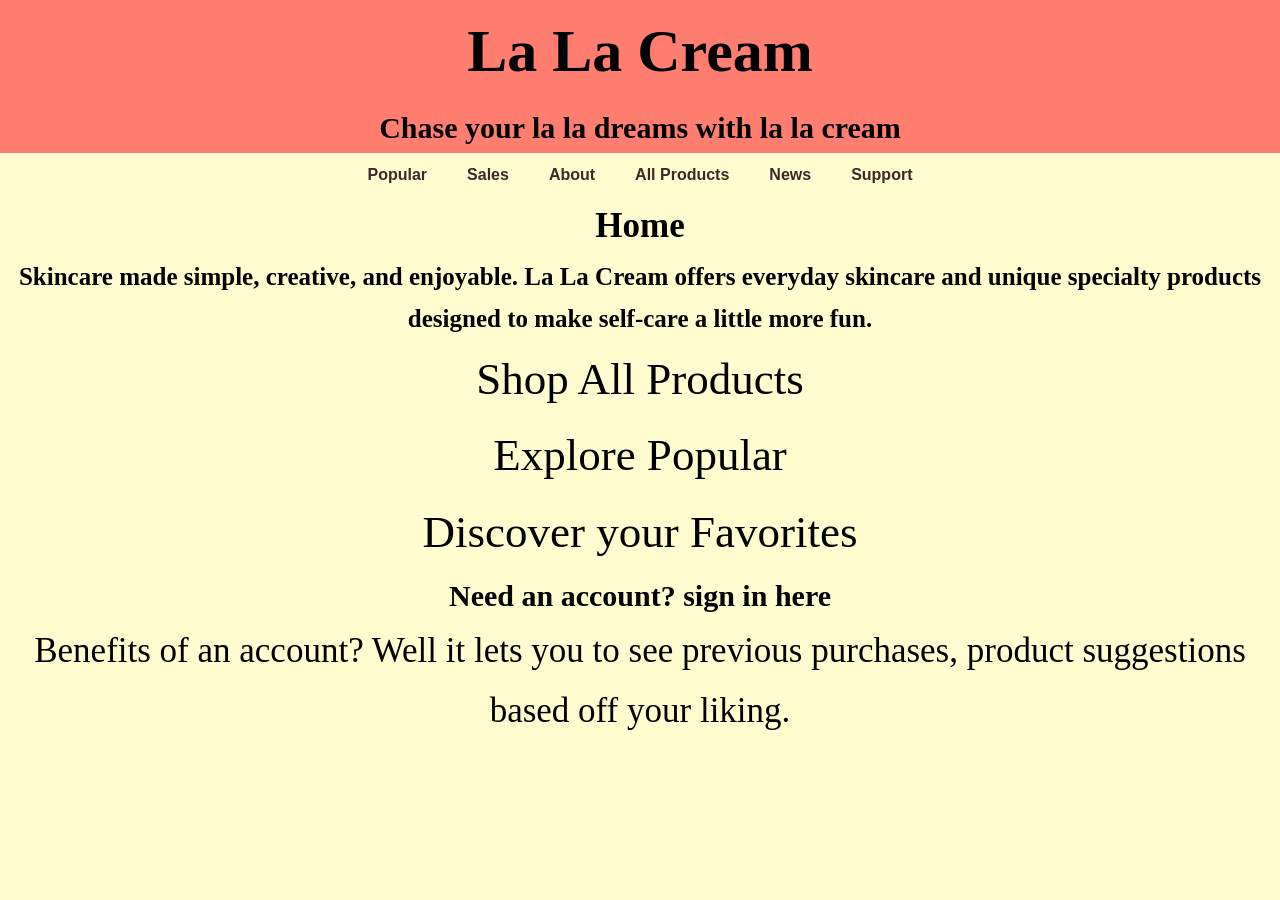
==== index.html @ 6cc4fc58 "j j" ====
<!DOCTYPE html>
<html lang="en">
     <link rel="stylesheet" href="style.css">
<head>
 <h1 id="main-title">La La Cream</h1>
  <h2>Chase your la la dreams with la la cream</h2>
  <nav>
    <a href="page2.html">Popular</a>
    <a href="page3.html">Sales</a>
    <a href="page4.html">About</a>
    <a href="page5.html">All Products</a>
    <a href="page6.html">News</a>
    <a href="page7.html">Support</a>
  </nav>
  <meta charset="UTF-8">

</head>
<body>
<h3>Home</h3>

</body>
<h4>Skincare made simple, creative, and enjoyable. La La Cream offers everyday skincare and unique specialty products designed to make self-care a little more fun.</h4>
<ul>Shop All Products</ul>
<ul>Explore Popular</ul>
<ul>Discover your Favorites</ul>

<h5>Need an account? sign in here</h5>
<p>Benefits of an account? Well it lets you to see previous purchases, product suggestions based off your liking.</p>


</html>
---- style.css ----
* {
    box-sizing: border-box;
    margin: 0;
    padding: 0;
}

html {
    scroll-behavior: smooth;
}

body {
    font-family: 'Lora', serif;
    line-height: 1.7;
    background-color: #fffdd0;
}

header {
    background-color: #FFFDD0;
    padding: 22px 50px;
    border-bottom: 2px solid #FF7E70;
    position: sticky;
    top: 0;
    z-index: 1000;
}

.logo {
    font-family: 'Lobster', cursive;
    font-size: 42px;
    color: #ff4B33;
    text-align: center;
    margin-bottom: 12px;
}



h1 {
    font-size: 60px;
    font-family: 'lobster', cursive;
    text-align: center;
    background-color: #Ff7e70;
    margin:0;
    padding: 0px;
}
h2 {
    font-size: 30px;
    font-family: 'lobster', cursive;
    text-align: center;
    background-color: #Ff7e70;
    margin:0;
    padding: 0px;
}
h3 {
    font-size: 35px;
    font-family: 'lobster', cursive;
    text-align: center;
}
h4 {
    font-size: 25px;
    font-family: 'lobster', cursive;
    text-align: center;
}
h5 {
        font-size: 30px;
    font-family: 'lobster', cursive;
    text-align: center;
}
p {
        font-size: 35px;
    font-family: 'lobster', cursive;
    text-align: center;
}

ul {
        font-size: 45px;
    font-family: 'lobster', cursive;
    text-align: center;
}


nav {
    display: flex;
    justify-content: center;
    align-items: center;
    gap: 12px;
    flex-wrap: wrap;
}

nav a {
    color: #3d2925;
    text-decoration: none;
    font-family:'Gill Sans', 'Gill Sans MT', Calibri, 'Trebuchet MS', sans-serif;
    font-weight: 600;
    font-size: 16px;
    padding: 8px 14px;
    border-radius: 20px;
    transition: all 0.3s ease;
}

nav a:hover {
    background-color: #Ff7e70;
    color: #fff;
    transform: translateY(-2px);
}




.hero {
    text-align: center;
    padding: 110px 20px;
    background: linear-gradient(135deg, #Ff7E70, #FF4B33);
    color: white;
}

.hero h1 {
    font-family: 'Lobster', cursive;
    color: white;
    font-size: 76px;
    margin-bottom: 8px;
}

.hero h2 {
    font-family:'Gill Sans', 'Gill Sans MT', Calibri, 'Trebuchet MS', sans-serif;
    color: white;
    font-size: 32px;
    margin-bottom: 20px;
}

.hero p {
    max-width: 700px;
    margin: 0 auto;
    font-size: 19px;
}




.button {
    display: inline-block;
    margin: 25px 6px 0;
    padding: 12px 26px;
    background-color: #FFFDD0;
    color: #FF4B33;
    text-decoration: none;
    border-radius: 25px;
    font-family: 'Playfair Display', serif;
    font-weight: bold;
    border: 2px solid #FFFDD0;
    transition: all 0.3s ease;
}

.button:hover {
    background-color: transparent;
    color: #FFFDD0;
    transform: translateY(-3px);
}

.dark-button {
    background-color: #FF4B33;
    color: #FFFDD0;
    border-color: #FF4B33;
}

.dark-button:hover {
    background-color: #FF7E70;
    color: #FFFDD0;
    border-color: #FF7E70;
}




.section {
    padding: 75px 8%;
    text-align: center;
}

.light-section {
    background-color: #fff8ed;
}

.section h2,
.page-title {
    font-family: 'Playfair Display', serif;
    color:#FF4B33;
    font-size: 40px;
    margin-bottom: 18px;
}

.page-intro {
    text-align: center;
    max-width: 750px;
    margin: 0 auto 45px;
    font-size: 18px;
}



.product-grid {
    display: grid;
    grid-template-columns: repeat(4, 1fr);
    gap: 28px;
    max-width: 1250px;
    margin: 0 auto;
}

.product-card {
    background-color: #fff;
    border: 1px solid #f1c0b8;
    border-radius: 16px;
    overflow: hidden;
    padding-bottom: 22px;
    transition: all 0.3s ease;
}

.product-card:hover {
    transform: translateY(-7px);
    box-shadow: 0 12px 25px rgba(61, 41, 37, 0.12);
}

.product-card img {
    width: 100%;
    height: 230px;
    object-fit: cover;
}

.product-card h3 {
    font-family: 'Playfair Display', serif;
    color: #FF4B33;
    font-size: 22px;
    margin: 18px 12px 8px;
}

.product-card p {
    font-size: 14px;
    padding: 0 18px;
}

.price {
    font-weight: bold;
    font-size: 18px;
    color: #3d2925;
    margin: 14px 10px 0;
}




.category-grid {
    display: grid;
    grid-template-columns: repeat(3, 1fr);
    gap: 28px;
    max-width: 1050px;
    margin: auto;
}

.category {
    background-color: white;
    padding: 35px 25px;
    border-radius: 16px;
    border: 1px solid #f1c0b8;
    transition: all 0.3s ease;
}

.category:hover {
    transform: translateY(-7px);
    box-shadow: 0 10px 20px rgba(61, 41, 37, 0.1);
}

.category h3 {
    font-family: 'Playfair Display', serif;
    color: #FF4B33;
    font-size: 25px;
    margin-bottom: 10px;
}




.article {
    max-width: 900px;
    margin: 0 auto 25px;
    background-color: #fff;
    padding: 32px;
    border-left: 4px solid #FF4B33;
    border-radius: 10px;
    text-align: left;
    box-shadow: 0 4px 12px rgba(61, 41, 37, 0.05);
    transition: all 0.3s ease;
}

.article:hover {
    transform: translateY(5px);
    box-shadow: 0 8px 18px rgba(61, 41, 37, 0.1);
}

.article h2 {
    font-family: 'Playfair Display', serif;
    color: #FF4B33;
    margin-bottom: 10px;
}




.about-box {
    max-width: 900px;
    margin: 0 auto 30px;
    background-color: #fff;
    padding: 38px;
    border-radius: 16px;
    border: 1px solid #f1c0b8;
    box-shadow: 0 4px 12px rgba(61, 41, 37, 0.05);
}

.about-box h2 {
    font-family: 'Playfair Display', serif;
    color: #FF4B33;
    margin-bottom: 15px;
}

.about-box p {
    margin-bottom: 12px;
}

.about-box ul {
    text-align: left;
    max-width: 650px;
    margin: 20px auto;
    padding-left: 30px;
}

.about-box li {
    margin-bottom: 10px;
}




.sales-card {
    border: 2px solid #FF4B33;
}

.old-price {
    text-decoration: line-through;
    color: #888;
    margin-bottom: 0;
}

.sale-price {
    color: #FF4B33;
    font-size: 23px;
    font-weight: bold;
    margin-top: 2px;
}




footer {
    background-color: #3d2925;
    color: #fffdd0;
    padding: 45px 20px;
    text-align: center;
    margin-top: 50px;
}

footer .logo {
    color: #FF7E70;
    font-size: 34px;
}

footer p {
    margin: 5px;
}




@media (max-width: 1000px) {

    .product-grid {
        grid-template-columns: repeat(2, 1fr);
    }

    .category-grid {
        grid-template-columns: 1fr;
    }
}

@media (max-width: 650px) {

    header {
        padding: 20px;
    }
    
    .logo {
        font-size: 36px;
    }

    nav {
        gap: 5px;
    }

    nav a {
        font-size: 14px;
        padding: 7px 10px;
    }

    .product-grid {
        grid-template-columns: 1fr;
    }

    .hero {
        padding: 80px 20px;
    }

    .hero h1 {
        font-size: 50px;
    }

    .hero h2 {
        font-size: 25px;
    }

    .section {
        padding: 55px 20px;
    }

    .section h2,
    .page-title {
        font-size: 32px;
    }

    .about-box {
        padding: 25px;
    }

}
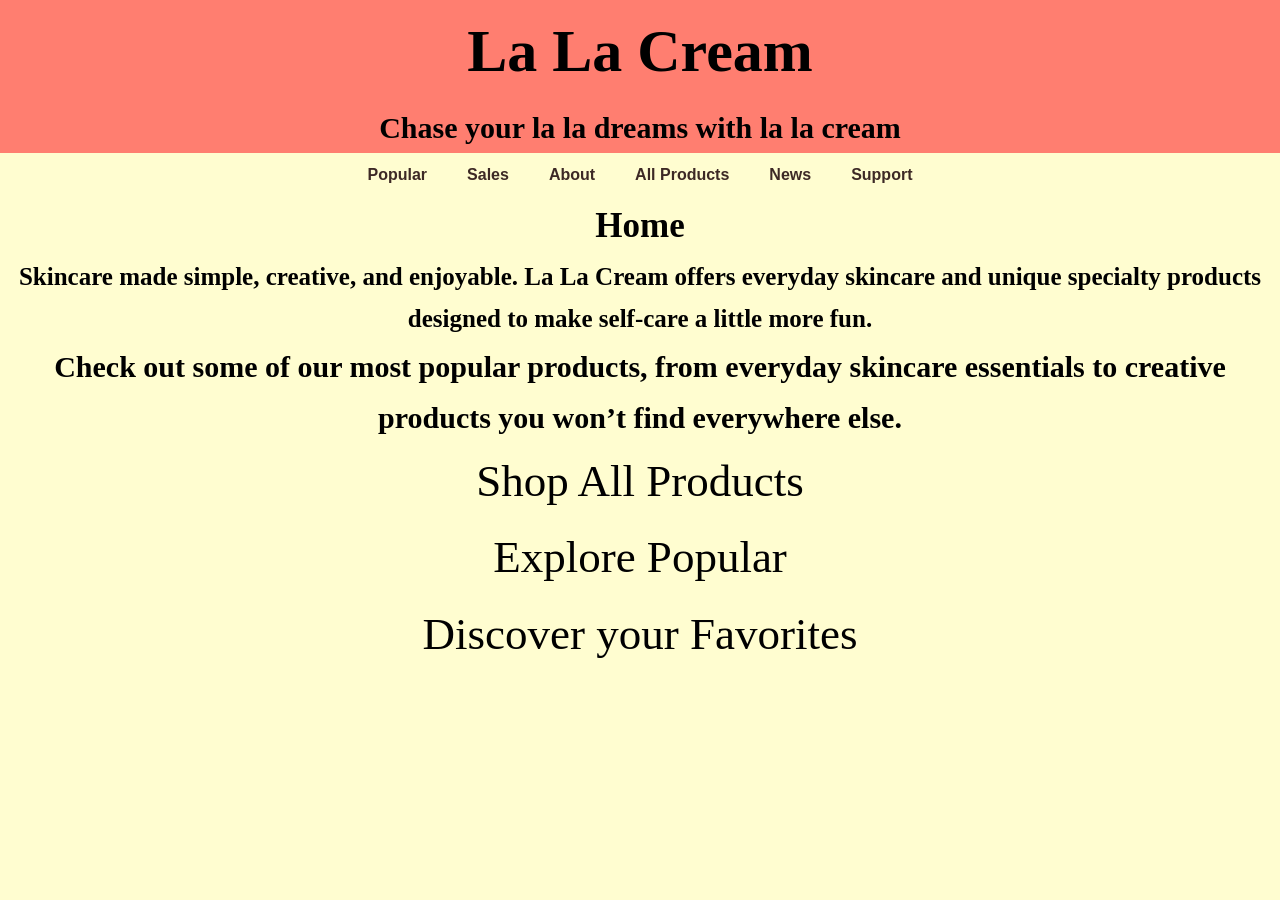
==== commit a75e73f2: "j" ====
--- a/index.html
+++ b/index.html
@@ -20,12 +20,11 @@
 
 </body>
 <h4>Skincare made simple, creative, and enjoyable. La La Cream offers everyday skincare and unique specialty products designed to make self-care a little more fun.</h4>
+<h5>Check out some of our most popular products, from everyday skincare essentials to creative products you won’t find everywhere else. </h5>
 <ul>Shop All Products</ul>
 <ul>Explore Popular</ul>
 <ul>Discover your Favorites</ul>
 
-<h5>Need an account? sign in here</h5>
-<p>Benefits of an account? Well it lets you to see previous purchases, product suggestions based off your liking.</p>
 
 
 </html>
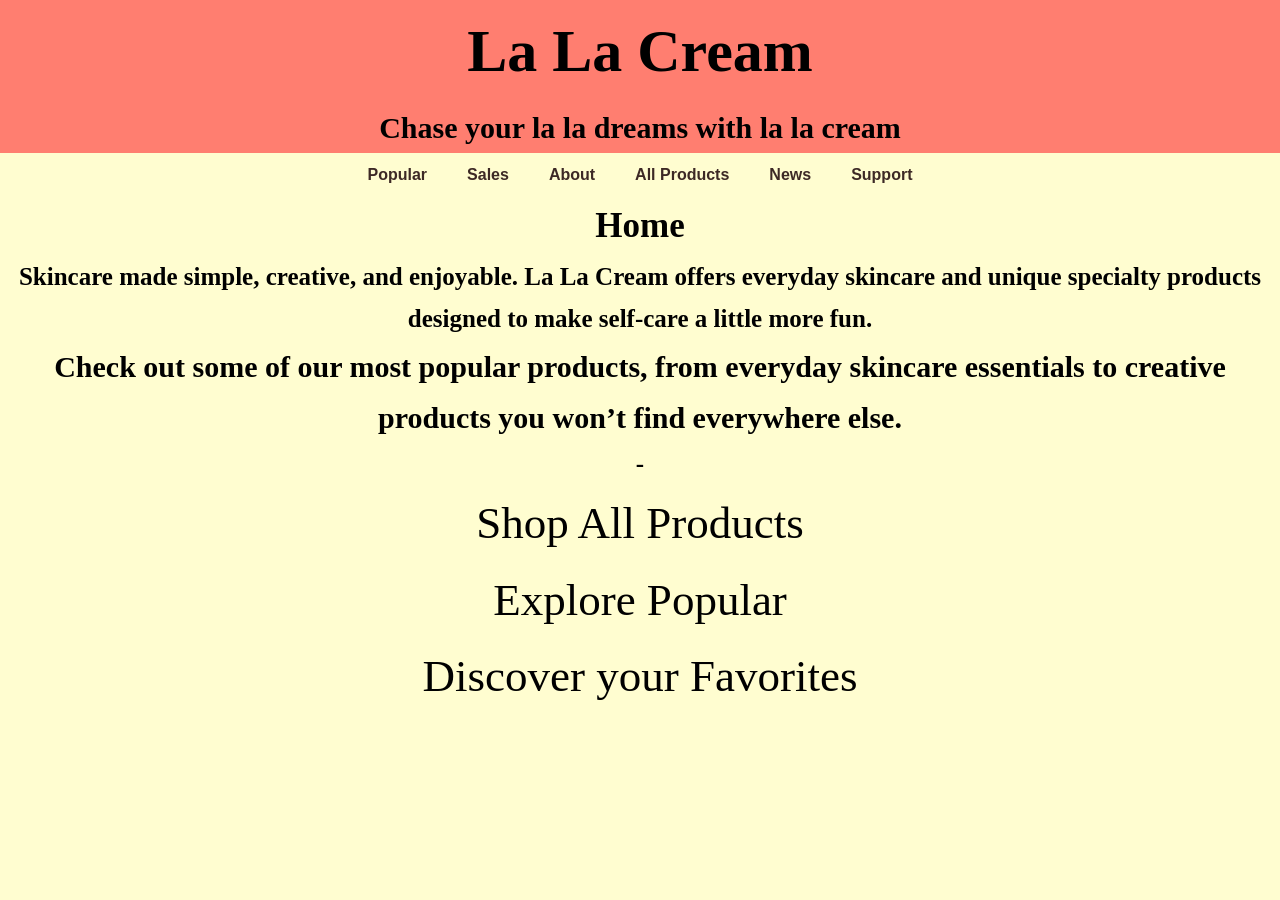
==== commit 4da3978d: "i did touching up, and my changes" ====
--- a/index.html
+++ b/index.html
@@ -21,6 +21,7 @@
 </body>
 <h4>Skincare made simple, creative, and enjoyable. La La Cream offers everyday skincare and unique specialty products designed to make self-care a little more fun.</h4>
 <h5>Check out some of our most popular products, from everyday skincare essentials to creative products you won’t find everywhere else. </h5>
+<h6>-</h6>
 <ul>Shop All Products</ul>
 <ul>Explore Popular</ul>
 <ul>Discover your Favorites</ul>
--- a/style.css
+++ b/style.css
@@ -65,6 +65,13 @@
     font-family: 'lobster', cursive;
     text-align: center;
 }
+h6 {
+        font-size: 25px;
+    font-family: 'lobster', cursive;
+    text-align: center;
+}
+
+
 p {
         font-size: 35px;
     font-family: 'lobster', cursive;
@@ -437,4 +444,7 @@
         padding: 25px;
     }
 
+}
+.Logo {
+    
 }
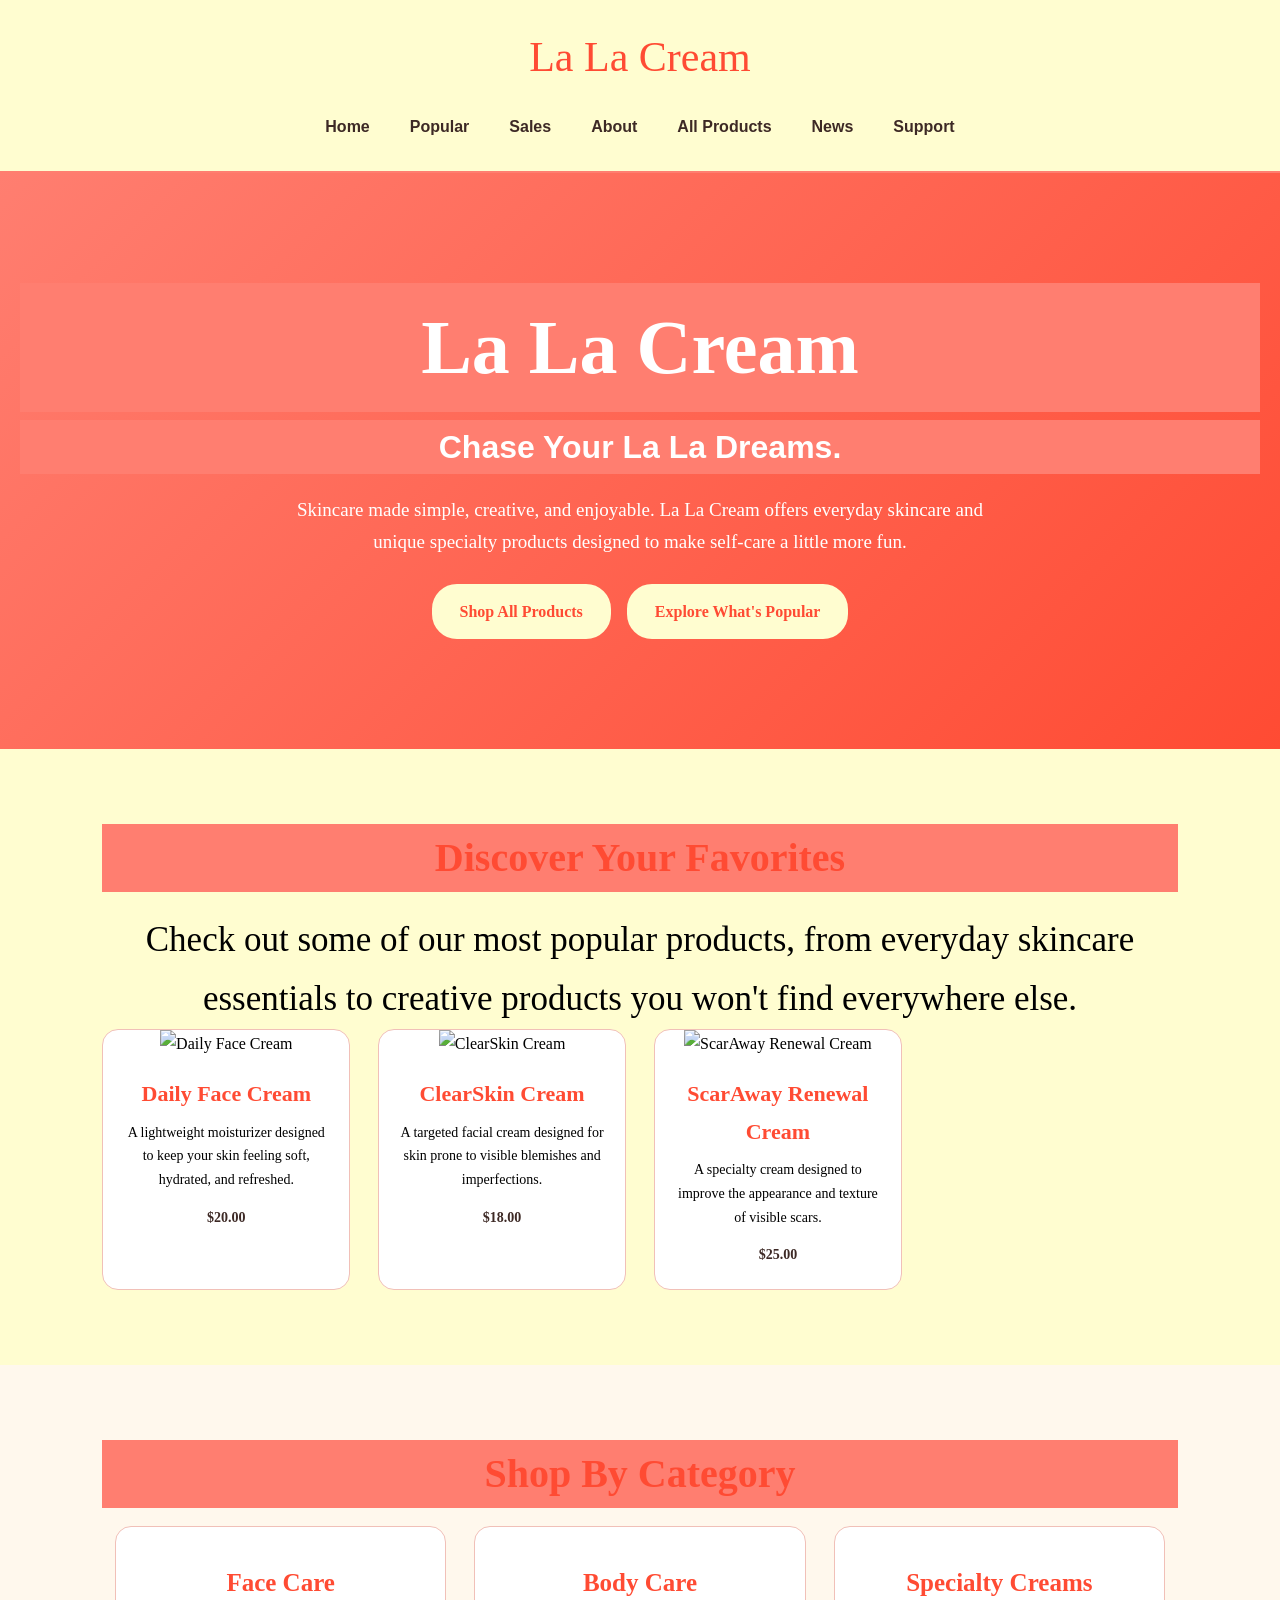
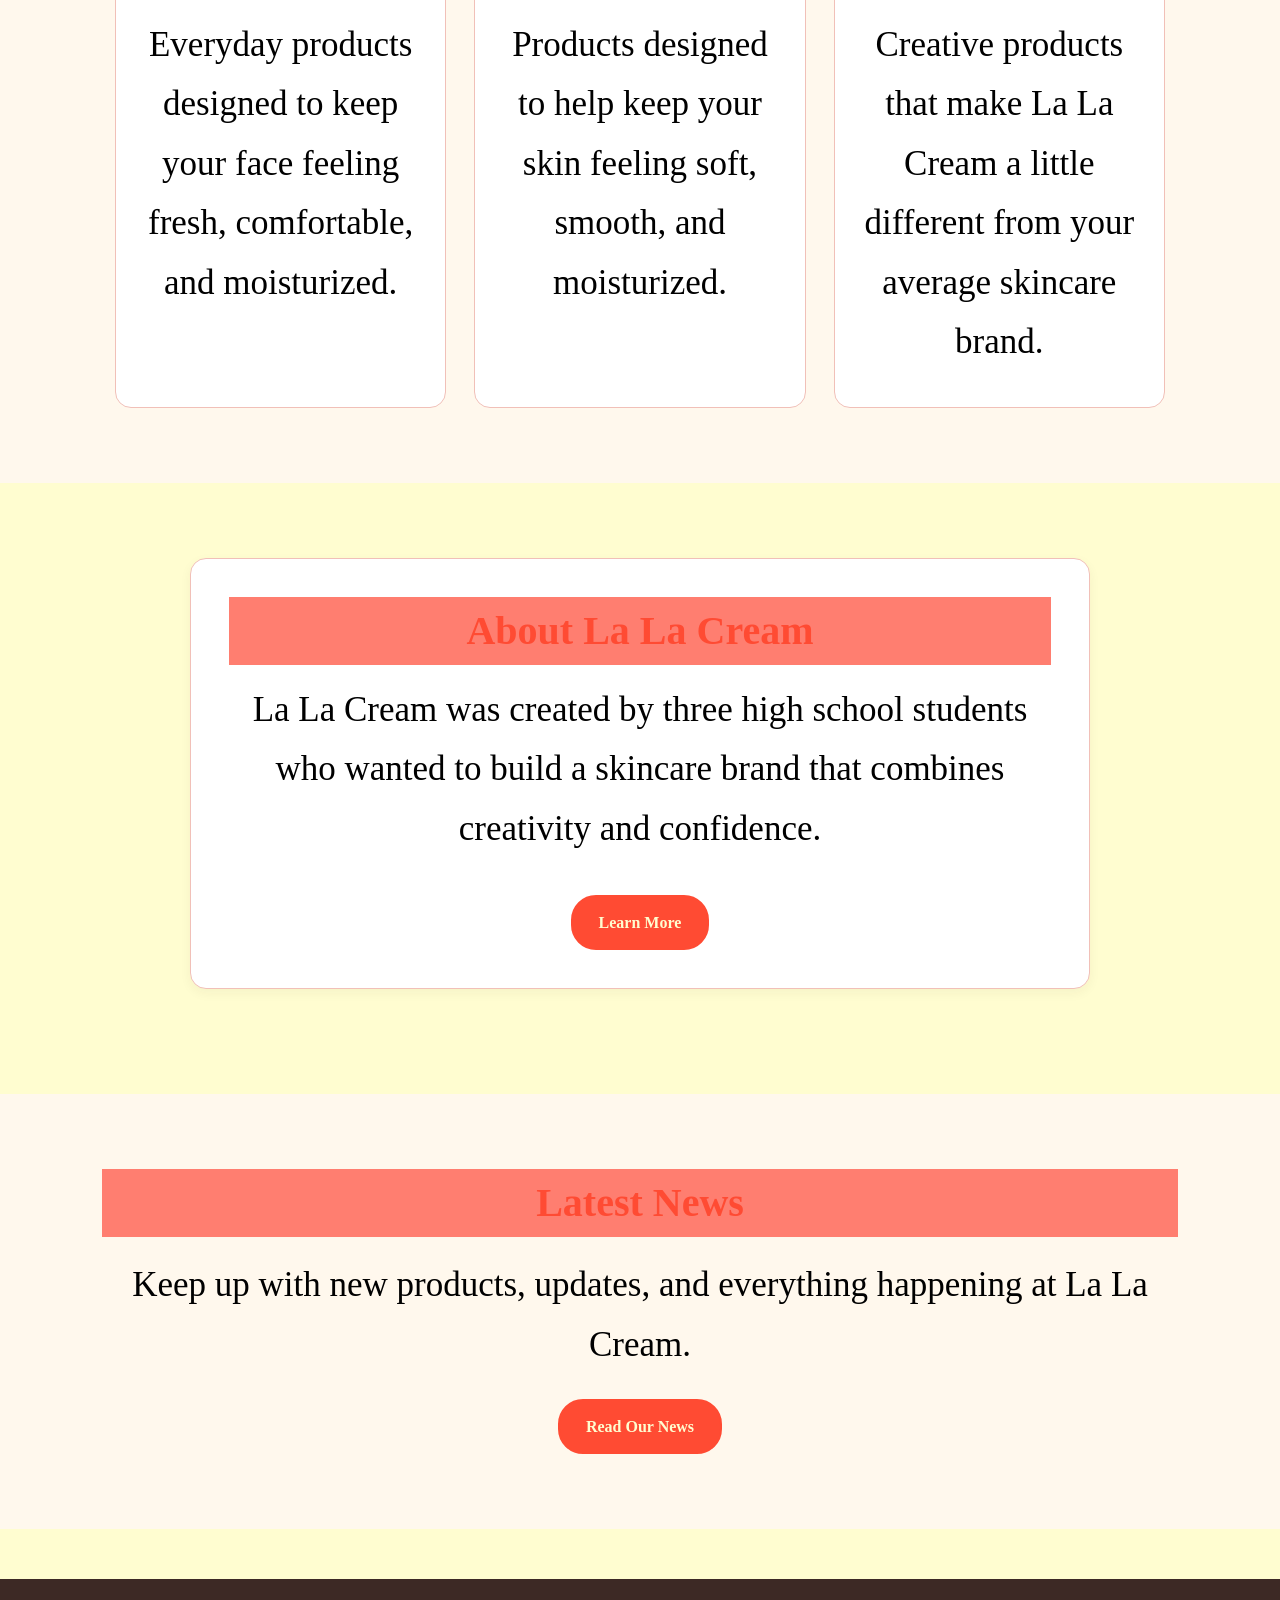
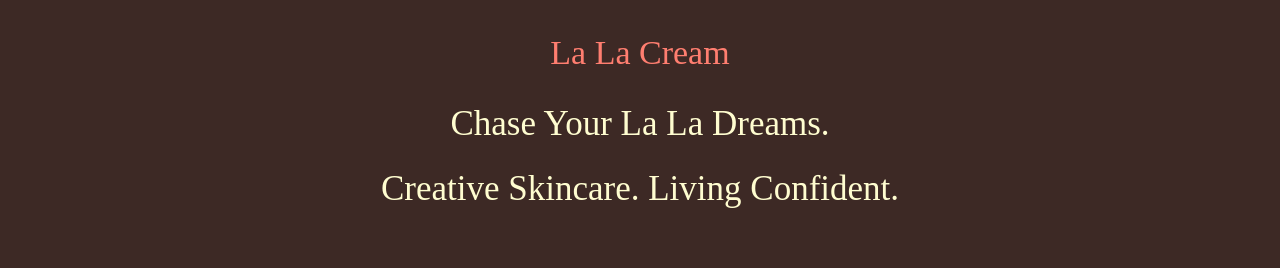
==== commit aa5dfe8f: "home fixes" ====
--- a/index.html
+++ b/index.html
@@ -1,31 +1,145 @@
 <!DOCTYPE html>
 <html lang="en">
-     <link rel="stylesheet" href="style.css">
 <head>
- <h1 id="main-title">La La Cream</h1>
-  <h2>Chase your la la dreams with la la cream</h2>
-  <nav>
+  <meta charset="UTF-8">
+  <meta name="viewport" content="width=device-width, initial-scale=1.0">
+  <title>La La Cream | Home</title>
+  <link rel="stylesheet" href="style.css">
+</head>
+
+<body>
+
+  <header>
+    <div class="logo">La La Cream</div>
+
+    <nav>
+    <a href="index.html">Home</a>
     <a href="page2.html">Popular</a>
     <a href="page3.html">Sales</a>
     <a href="page4.html">About</a>
     <a href="page5.html">All Products</a>
     <a href="page6.html">News</a>
     <a href="page7.html">Support</a>
-  </nav>
-  <meta charset="UTF-8">
+    </nav>
 
-</head>
-<body>
-<h3>Home</h3>
+  </header>
+
+  <main>
+
+    <section class="hero">
+      <h1>La La Cream</h1>
+      <h2>Chase Your La La Dreams.</h2>
+
+      <p>
+        Skincare made simple, creative, and enjoyable. La La Cream offers everyday skincare and unique specialty products designed to make self-care a little more fun.
+      </p>
+
+      <a class="button" href="page5.html">Shop All Products</a>
+      <a class="button" href="page2.html">Explore What's Popular</a>
+
+    </section>
+
+    <section class="section">
+      <h2>Discover Your Favorites</h2>
+
+      <p>
+        Check out some of our most popular products, from everyday skincare essentials to creative products you won't find everywhere else.
+      </p>
+
+      <div class="product-grid">
+
+        <div class="product-card">
+          <img src="Pictures/face-cream.jpg" alt="Daily Face Cream">
+          <h3>Daily Face Cream</h3>
+          <p>
+            A lightweight moisturizer designed to keep your skin feeling soft, hydrated, and refreshed.
+          </p>
+          <p class="price">$20.00</p>
+        </div>
+
+        <div class="product-card">
+          <img src="Pictures/clear-skin.jpg" alt="ClearSkin Cream">
+          <h3>ClearSkin Cream</h3>
+          <p>
+            A targeted facial cream designed for skin prone to visible blemishes and imperfections.
+          </p>
+          <p class="price">$18.00</p>
+        </div>
+
+        <div class="product-card">
+          <img src="Pictures/scar-cream.jpg" alt="ScarAway Renewal Cream">
+          <h3>ScarAway Renewal Cream</h3>
+          <p>
+            A specialty cream designed to improve the appearance and texture of visible scars.
+          </p>
+          <p class="price">$25.00</p>
+        </div>
+
+      </div>
+    </section>
+    
+    <section class="section light-section">
+      <h2>Shop By Category</h2>
+
+      <div class="category-grid">
+
+        <div class="category">
+          <h3>Face Care</h3>
+          <p>
+            Everyday products designed to keep your face feeling fresh, comfortable, and moisturized.
+          </p>        
+        </div>
+
+        <div class="category">
+          <h3>Body Care</h3>
+          <p>
+            Products designed to help keep your skin feeling soft, smooth, and moisturized.
+          </p>
+        </div>
+
+        <div class="category">
+          <h3>Specialty Creams</h3>
+          <p>
+            Creative products that make La La Cream a little different from your average skincare brand.
+          </p>
+        </div>
+
+      </div>
+    </section>
+
+    <section class="section">
+      <div class="about-box">
+
+        <h2>About La La Cream</h2>
+
+        <p>
+          La La Cream was created by three high school students who wanted to build a skincare brand that combines creativity and confidence.
+        </p>
+
+        <a class="button dark-button" href="about.html">Learn More</a>
+
+      </div>
+    </section>
+
+    <section class="section light-section">
+
+      <h2>Latest News</h2>
+
+      <p>
+        Keep up with new products, updates, and everything happening at La La Cream.
+      </p>
+
+      <a class="button dark-button" href="news.html">Read Our News</a>
+
+    </section>
+
+  </main>
+
+<footer>
+  <div class="logo">La La Cream</div>
+  <p>Chase Your La La Dreams.</p>
+  <p>Creative Skincare. Living Confident.</p>
+</footer>
 
 </body>
-<h4>Skincare made simple, creative, and enjoyable. La La Cream offers everyday skincare and unique specialty products designed to make self-care a little more fun.</h4>
-<h5>Check out some of our most popular products, from everyday skincare essentials to creative products you won’t find everywhere else. </h5>
-<h6>-</h6>
-<ul>Shop All Products</ul>
-<ul>Explore Popular</ul>
-<ul>Discover your Favorites</ul>
-
-
-
 </html>
--- a/style.css
+++ b/style.css
@@ -444,7 +444,4 @@
         padding: 25px;
     }
 
-}
-.Logo {
-    
 }
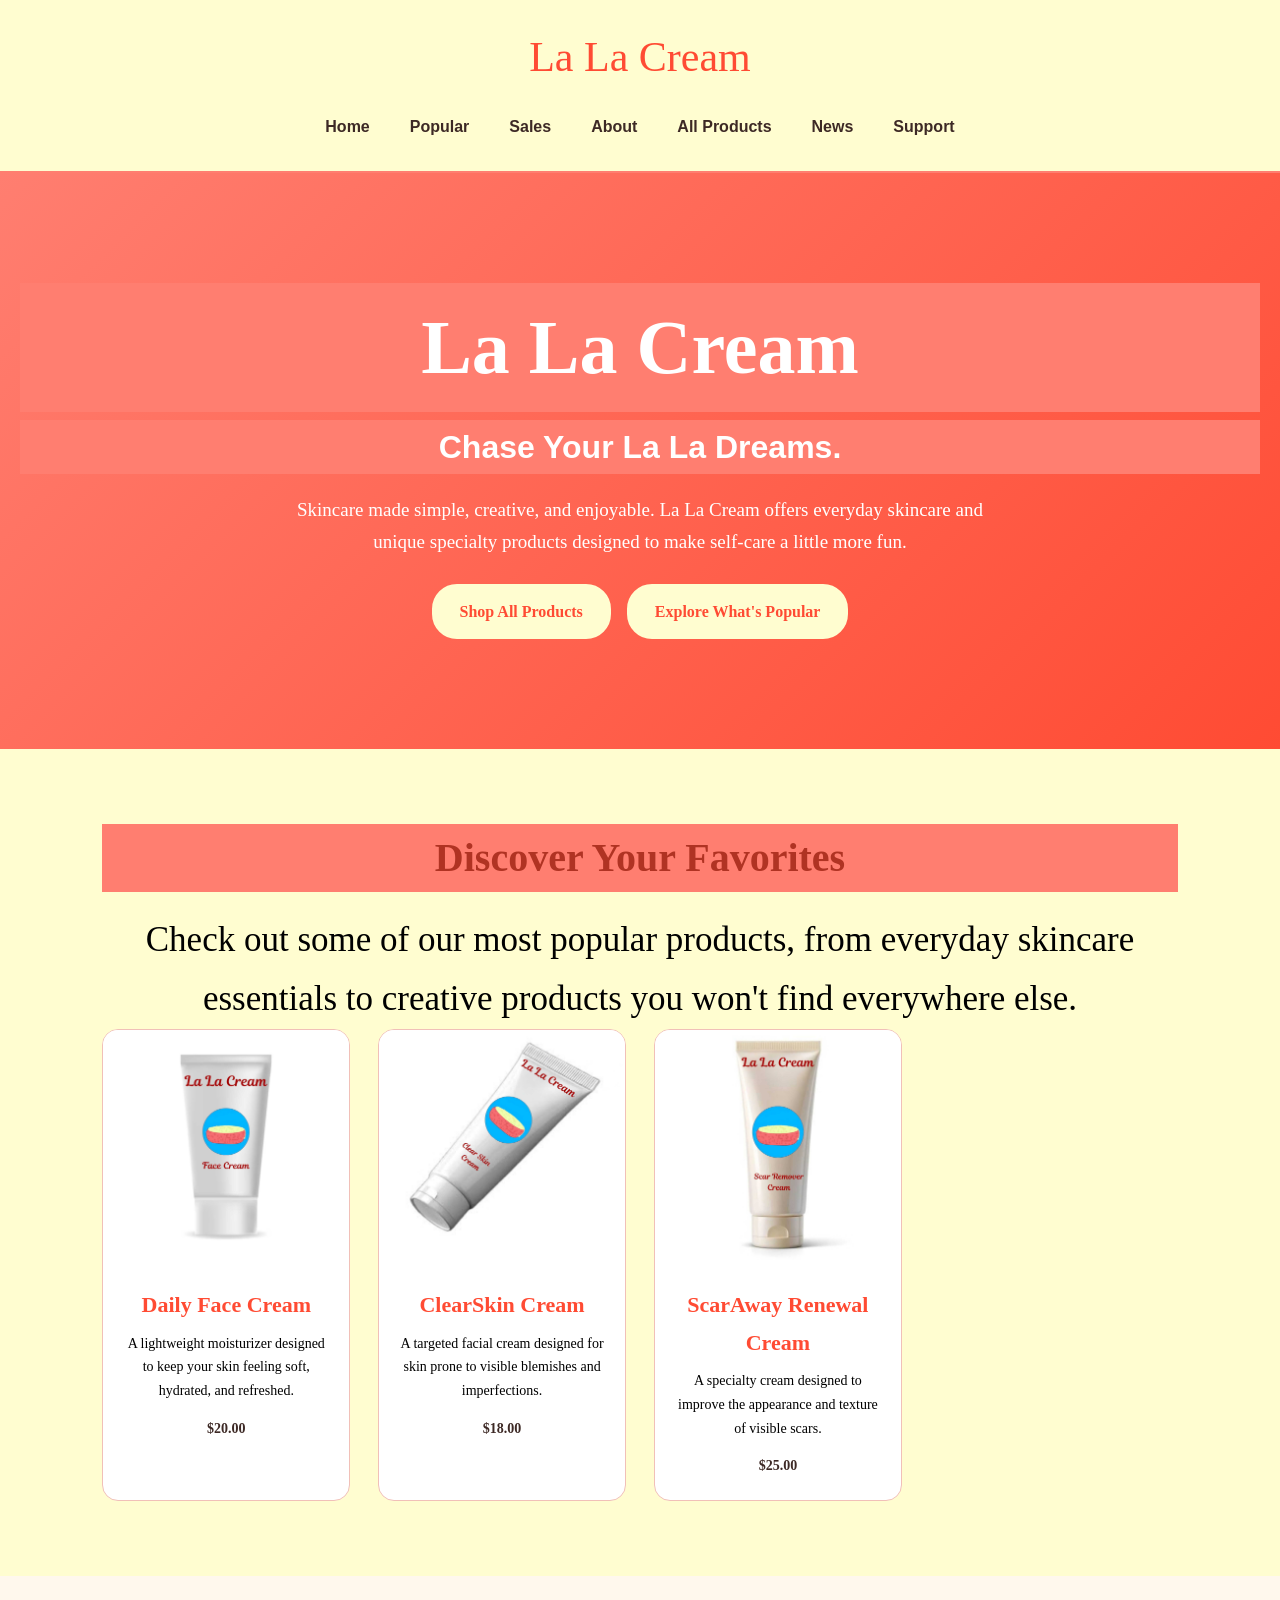
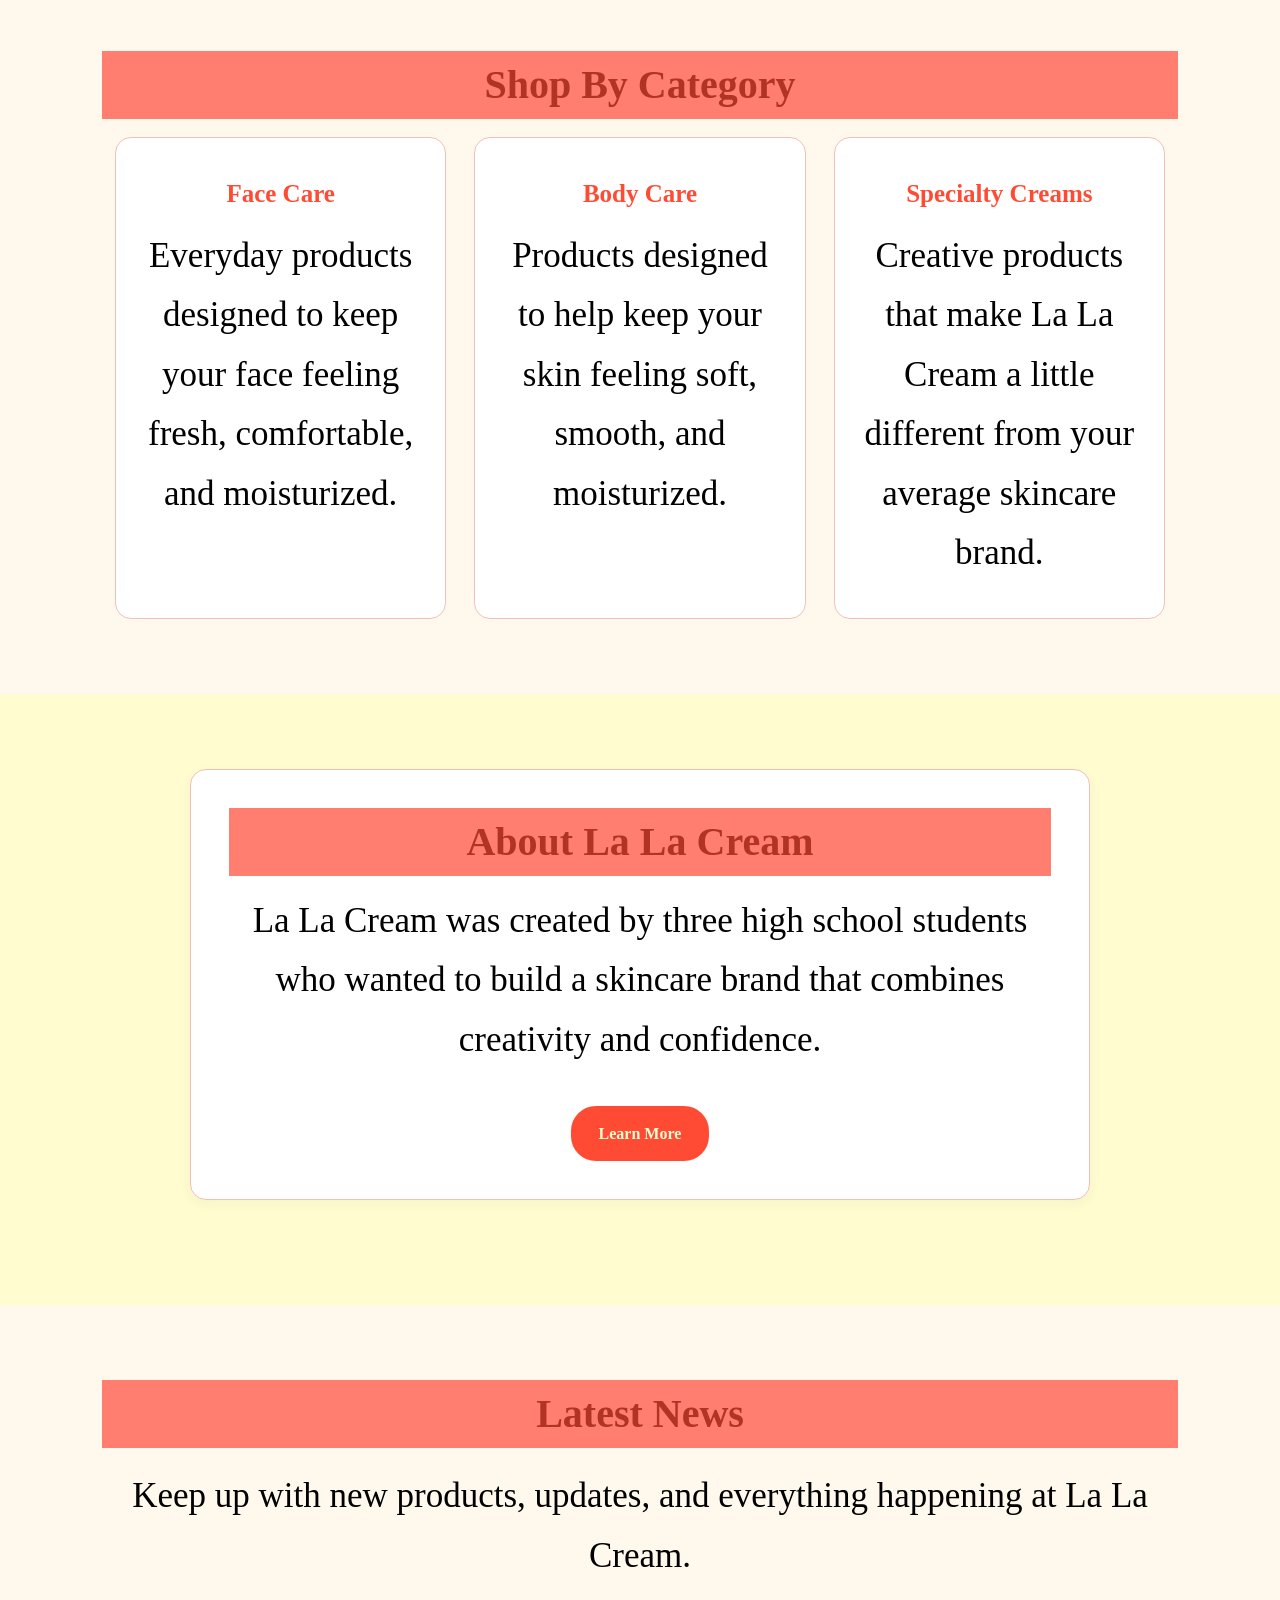
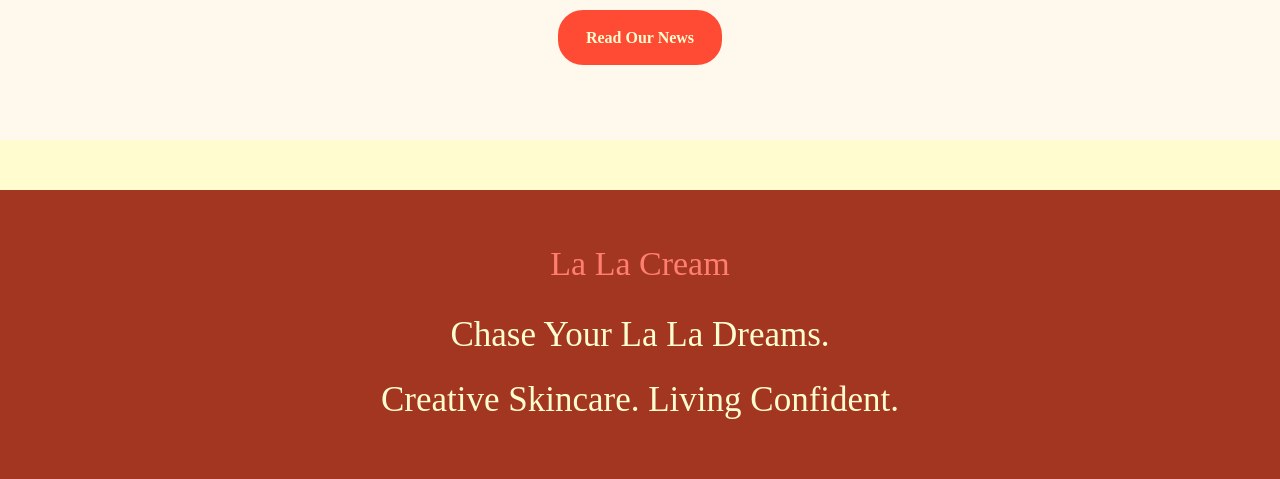
==== commit 74ed2ac0: "final thing" ====
--- a/index.html
+++ b/index.html
@@ -13,13 +13,13 @@
     <div class="logo">La La Cream</div>
 
     <nav>
-    <a href="index.html">Home</a>
-    <a href="page2.html">Popular</a>
-    <a href="page3.html">Sales</a>
-    <a href="page4.html">About</a>
-    <a href="page5.html">All Products</a>
-    <a href="page6.html">News</a>
-    <a href="page7.html">Support</a>
+      <a href="index.html">Home</a>
+      <a href="page2.html">Popular</a>
+      <a href="page3.html">Sales</a>
+      <a href="page4.html">About</a>
+      <a href="page5.html">All Products</a>
+      <a href="page6.html">News</a>
+      <a href="page7.html">Support</a>
     </nav>
 
   </header>
@@ -49,7 +49,7 @@
       <div class="product-grid">
 
         <div class="product-card">
-          <img src="Pictures/face-cream.jpg" alt="Daily Face Cream">
+          <img src="face-cream.jpg" alt="Daily Face Cream">
           <h3>Daily Face Cream</h3>
           <p>
             A lightweight moisturizer designed to keep your skin feeling soft, hydrated, and refreshed.
@@ -58,7 +58,7 @@
         </div>
 
         <div class="product-card">
-          <img src="Pictures/clear-skin.jpg" alt="ClearSkin Cream">
+          <img src="clear-skin.jpg" alt="ClearSkin Cream">
           <h3>ClearSkin Cream</h3>
           <p>
             A targeted facial cream designed for skin prone to visible blemishes and imperfections.
@@ -67,7 +67,7 @@
         </div>
 
         <div class="product-card">
-          <img src="Pictures/scar-cream.jpg" alt="ScarAway Renewal Cream">
+          <img src="scar-cream.jpg" alt="ScarAway Renewal Cream">
           <h3>ScarAway Renewal Cream</h3>
           <p>
             A specialty cream designed to improve the appearance and texture of visible scars.
--- a/style.css
+++ b/style.css
@@ -190,7 +190,7 @@
 .section h2,
 .page-title {
     font-family: 'Playfair Display', serif;
-    color:#FF4B33;
+    color:#b03323;
     font-size: 40px;
     margin-bottom: 18px;
 }
@@ -304,8 +304,17 @@
 
 .article h2 {
     font-family: 'Playfair Display', serif;
-    color: #FF4B33;
+    color: #b03323;
     margin-bottom: 10px;
+}
+
+.article img {
+    width: 100%;
+    height: 500px;
+    object-fit: contain;
+    display: block;
+    margin: 0 auto 20px;
+    border-radius: 12px;
 }
 
 
@@ -323,7 +332,7 @@
 
 .about-box h2 {
     font-family: 'Playfair Display', serif;
-    color: #FF4B33;
+    color: #b03323;
     margin-bottom: 15px;
 }
 
@@ -342,6 +351,15 @@
     margin-bottom: 10px;
 }
 
+.about-box img {
+    width: 400px;
+    height: 400px;
+    object-fit: contain;
+    display: block;
+    margin: 0 auto 15px;
+    border-radius: 150px;
+}
+
 
 
 
@@ -366,7 +384,7 @@
 
 
 footer {
-    background-color: #3d2925;
+    background-color: #a33620;
     color: #fffdd0;
     padding: 45px 20px;
     text-align: center;
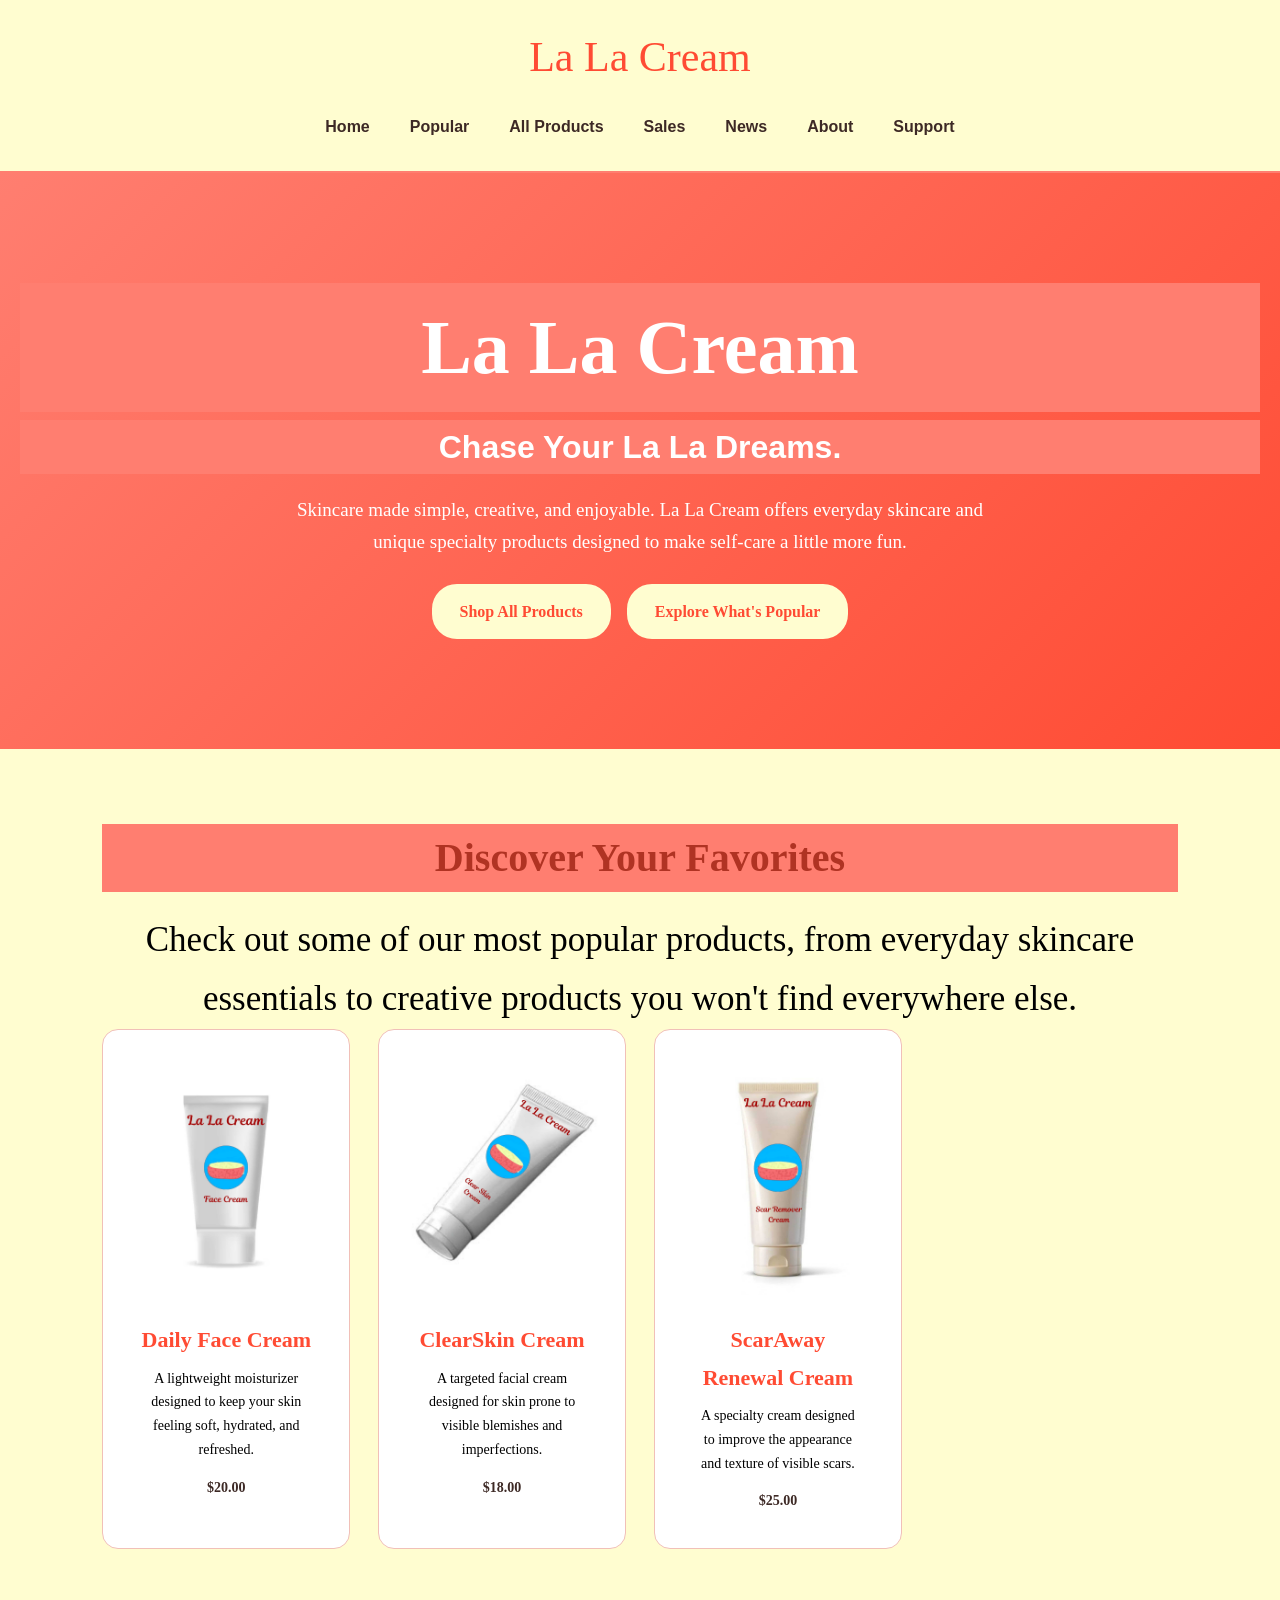
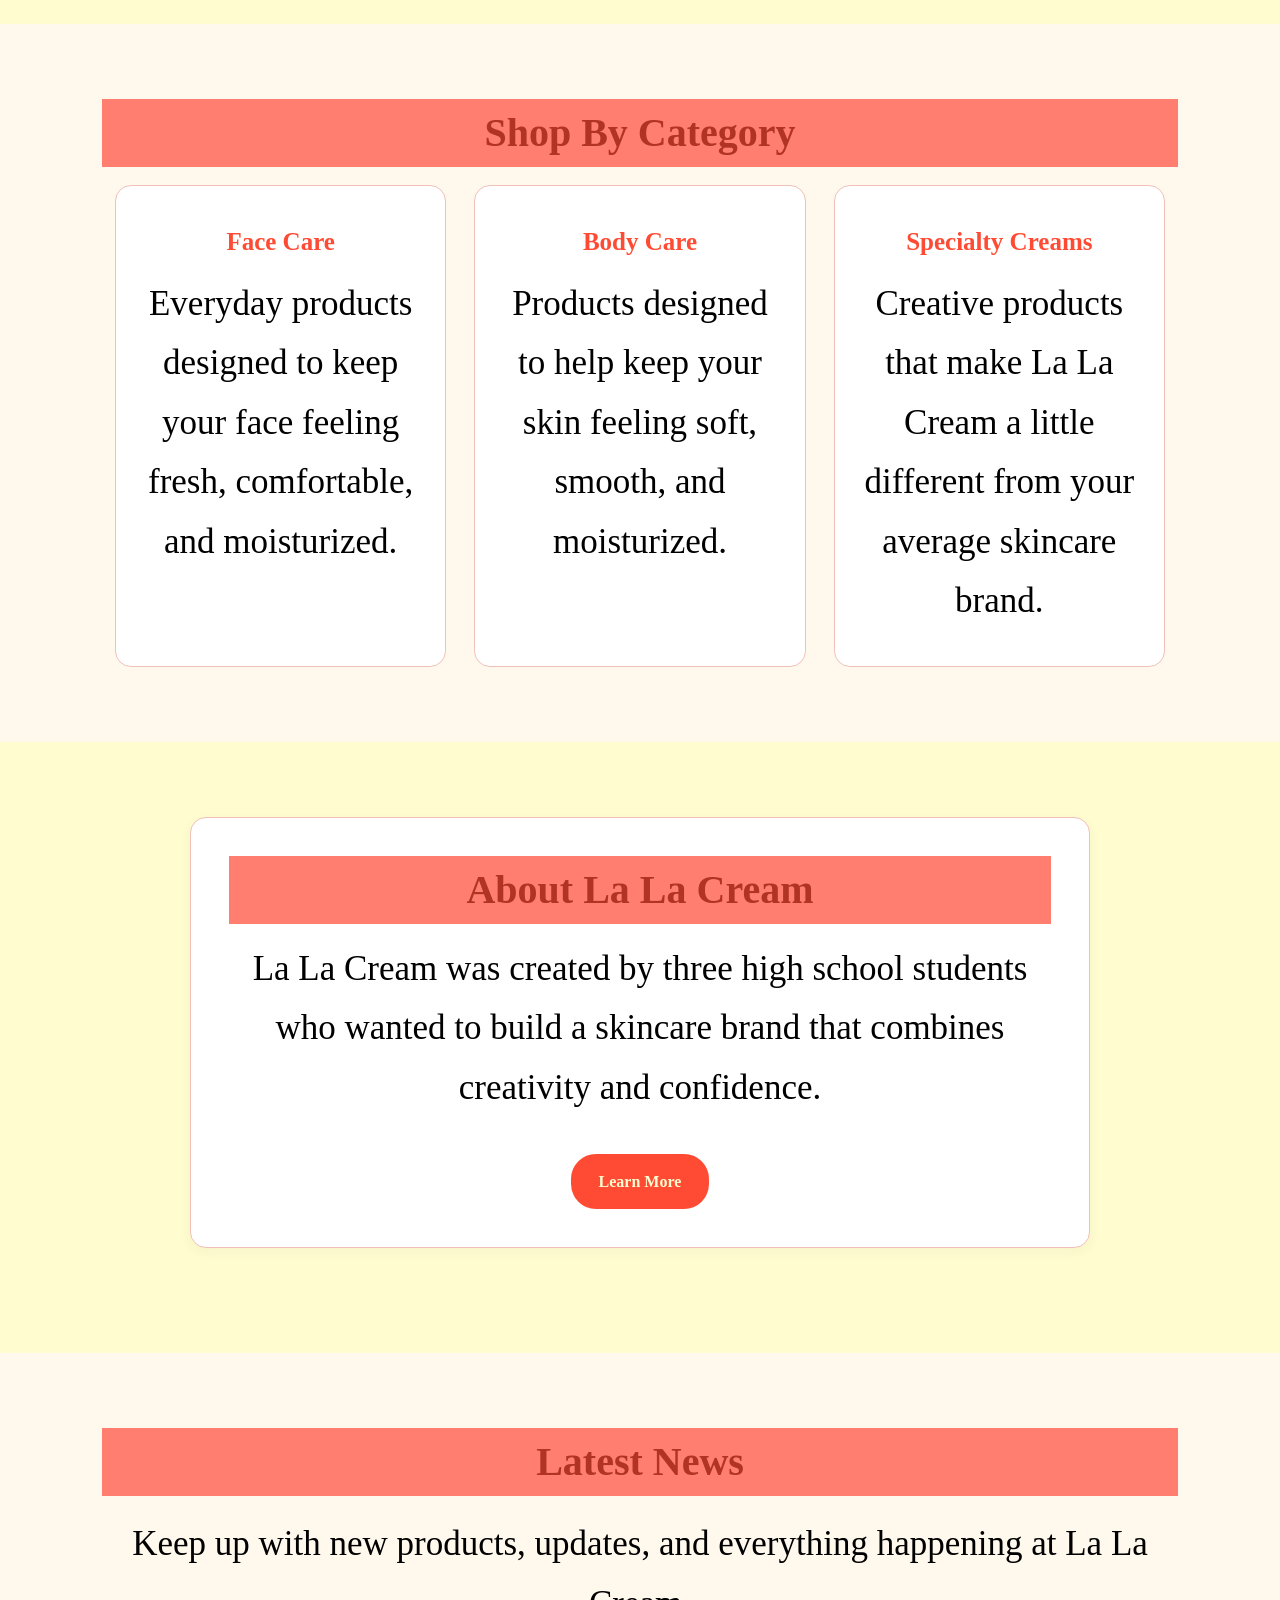
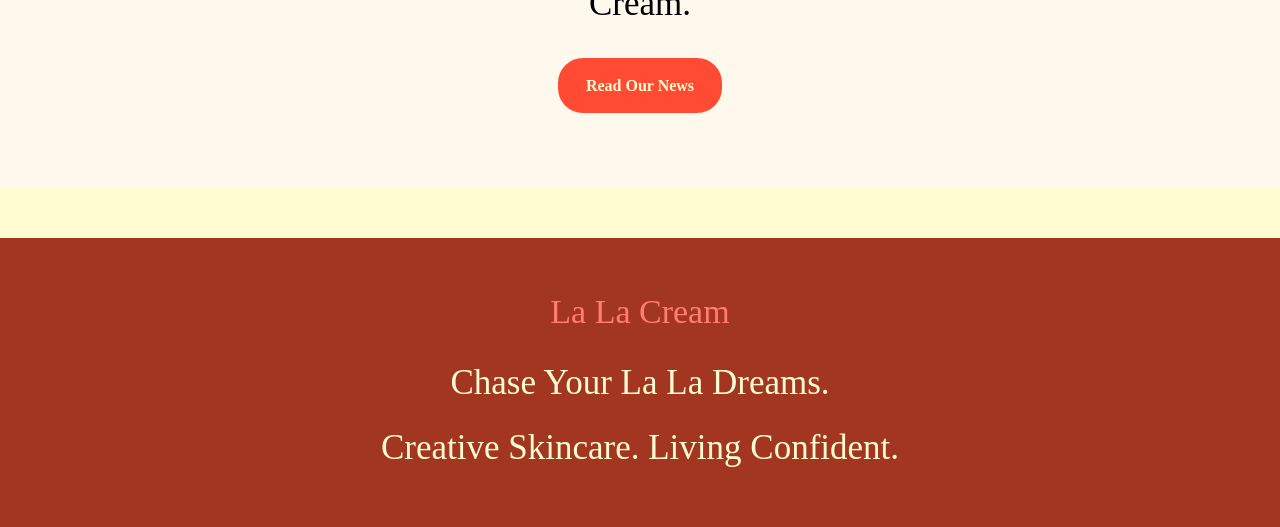
==== commit 34a904c5: "FINALLL" ====
--- a/index.html
+++ b/index.html
@@ -7,6 +7,8 @@
   <link rel="stylesheet" href="style.css">
 </head>
 
+<!-- Author: Brandon Brodeur -->
+
 <body>
 
   <header>
@@ -15,10 +17,10 @@
     <nav>
       <a href="index.html">Home</a>
       <a href="page2.html">Popular</a>
-      <a href="page3.html">Sales</a>
-      <a href="page4.html">About</a>
-      <a href="page5.html">All Products</a>
-      <a href="page6.html">News</a>
+      <a href="page3.html">All Products</a>
+      <a href="page4.html">Sales</a>
+      <a href="page5.html">News</a>
+      <a href="page6.html">About</a>
       <a href="page7.html">Support</a>
     </nav>
 
@@ -116,7 +118,7 @@
           La La Cream was created by three high school students who wanted to build a skincare brand that combines creativity and confidence.
         </p>
 
-        <a class="button dark-button" href="about.html">Learn More</a>
+        <a class="button dark-button" href="page6.html">Learn More</a>
 
       </div>
     </section>
@@ -129,7 +131,7 @@
         Keep up with new products, updates, and everything happening at La La Cream.
       </p>
 
-      <a class="button dark-button" href="news.html">Read Our News</a>
+      <a class="button dark-button" href="page5.html">Read Our News</a>
 
     </section>
 
--- a/style.css
+++ b/style.css
@@ -218,6 +218,7 @@
     border-radius: 16px;
     overflow: hidden;
     padding-bottom: 22px;
+    padding: 35px 25px;
     transition: all 0.3s ease;
 }
 
@@ -360,6 +361,15 @@
     border-radius: 150px;
 }
 
+.about-box video {
+    display: block;
+    width: 100%;
+    max-width: 700px;
+    height: auto;
+    margin: 15px auto 5px;
+    border-radius: 12px;
+}
+
 
 
 
